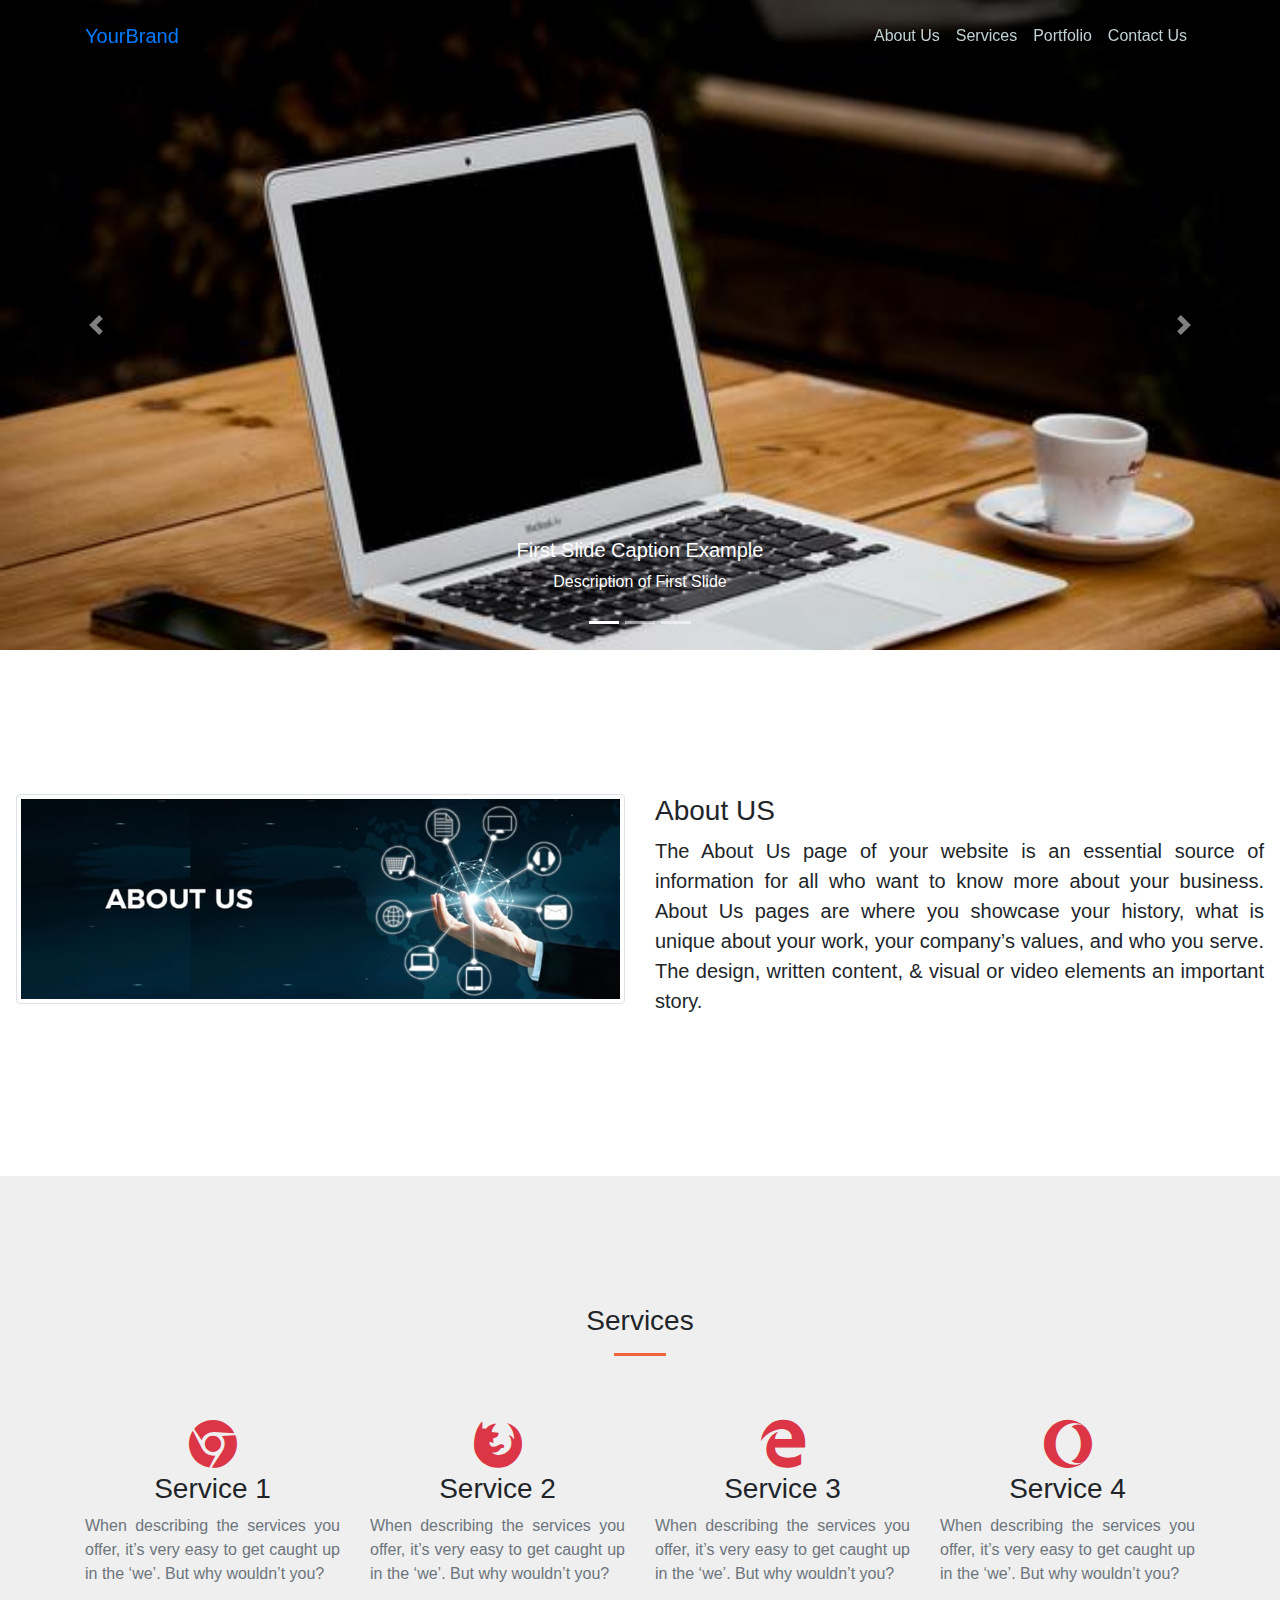
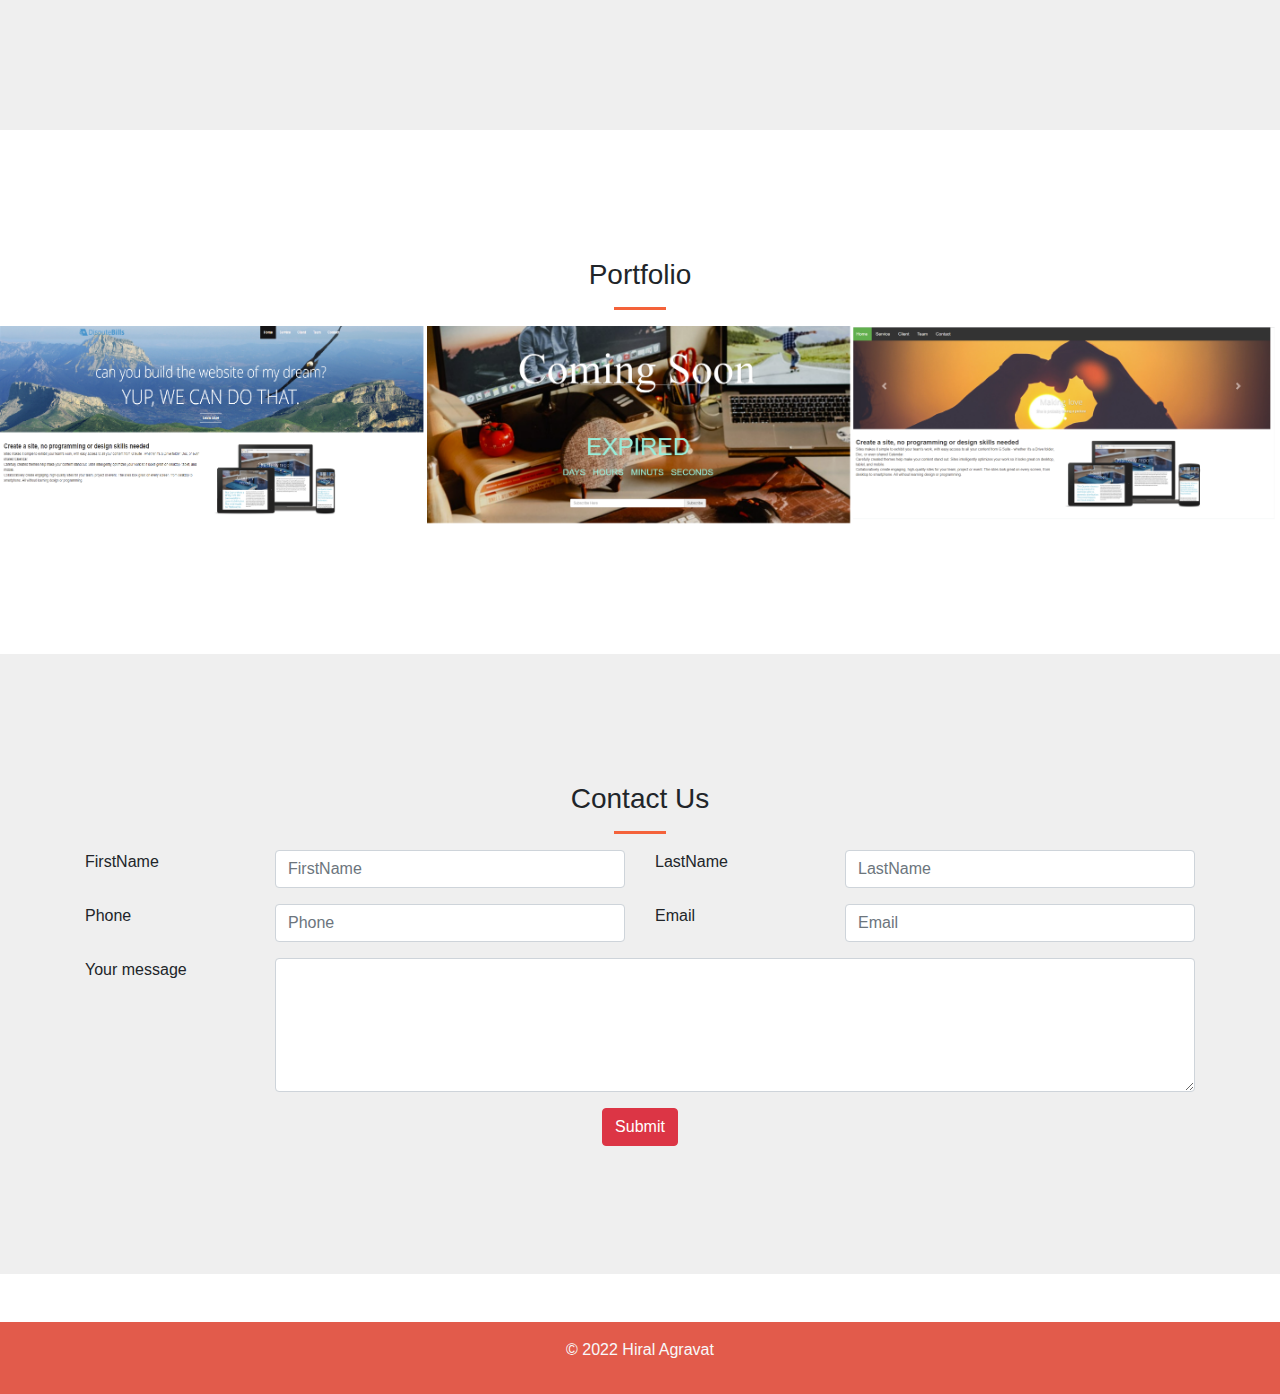
==== Landing Page/index.html @ 81f21a54 "Add files via upload" ====
<!DOCTYPE html>
<html lang="en">
    <head>
        <meta charset="UTF-8">
        <meta name="viewport" content="width=device-width, initial-scale=1,shrink-to-fit=no">
        <meta http-equiv="X-UA-Compatible" content="ie-edge">
        <title>Landing Page</title> 
        <link rel="stylesheet" href="css/style.css">
        
        <link rel="stylesheet" href="css/bootstrap.min.css">
        <link rel="stylesheet" href="https://stackpath.bootstrapcdn.com/font-awesome/4.7.0/css/font-awesome.min.css">

    </head>
    <body>
        <nav class="navbar navbar-expand-lg  fixed-top py-3" id="mainnav">
            <div class="container">
                <a href="#page-top" class="navbar-brand js-scroll-trigger">YourBrand</a>
                <button class="navbar-toggler navbar-toggles-right" type="button" data-toggle="collapse" data-target="navbarResponsive" aria-controls="navbarResponsive" aria-expanded="false" aria-label="toggle navigation">
                <span class="navbar.toggler-icon"></span>
                </button>
                <div class="collapse navbar-collapse" id="navbarResponsive">
                    <ul class="navbar-nav ml-auto my-2 my-lg-0">
                        <li class="nav-item">
                            <a href="#about" class="nav-link js-scroll-trigger">About Us</a>
                        </li>
                        <li class="nav-item">
                            <a href="#services" class="nav-link js-scroll-trigger">Services</a>
                        </li>
                        <li class="nav-item">
                            <a href="#portfolio" class="nav-link js-scroll-trigger">Portfolio</a>
                        </li>
                        
                        <li class="nav-item">
                            <a href="#contact" class="nav-link js-scroll-trigger">Contact Us</a>
                        </li>
                    </ul>
                </div>
            </div>
        </nav>
        <div class="bd example" id="page-top">
            <div class="carousel slide" id="carouselExampleSlideOnly" data-ride="carousel">
                <div class="carousel-inner">
                    <div class="carousel-item active">
                        <img src="../Landing Page/images/coding.jpg" alt="" alt="Image 1" class="d-block w-100">
                        <div class="carousel-caption d-none d-md-block">
                            <h5>First Slide Caption Example</h5>
                            <p>Description of First Slide</p>
                        </div>
                    </div>
                    <div class="carousel-item ">
                        <img src="../Landing Page/images/webdesign1.jpeg" alt="" alt="Image 2" class="d-block w-100">
                        <div class="carousel-caption d-none d-md-block">
                            <h5>Second Slide Caption Example</h5>
                            <p>Description of Second Slide</p>
                        </div>
                    </div>
                    <div class="carousel-item ">
                        <img src="../Landing Page/images/mb3.jpg" alt="" alt="Image 3" class="d-block w-100">
                        <div class="carousel-caption d-none d-md-block">
                            <h5>Third Slide Caption Example</h5>
                            <p>Description of Third Slide</p>
                        </div>
                    </div>
                    <a href="#carouselExampleSlideOnly" role="button" data-slide="prev" class="carousel-control-prev">
                    <span class="carousel-control-prev-icon" aria-hidden="true"></span>
                    <span class="sr-only">Previos</span>
                </a>
                    <a href="#carouselExampleSlideOnly" role="button" data-slide="next" class="carousel-control-next">
                    <span class="carousel-control-next-icon" aria-hidden="true"></span>
                    <span class="sr-only">Next</span>
                </a>
                <ol class="carousel-indicators">
                    <li class="active" data-target="#carouselExampleSlideOnly" data-slide-to="0"></li>
                    <li data-target="#carouselExampleSlideOnly" data-slide-to="1"></li>
                    <li data-target="#carouselExampleSlideOnly" data-slide-to="2"></li>
                </ol>
                </div>
            </div>
        </div>
        <!--about section-->
        <section class="page-section" id="about">
            <div class="row p-3 abt">
                <div class="col-md-6">
                    <img src="../Landing Page/images/about.jpg" alt="About Us" class="w-100 img-thumbnail img-rounded">
                    </div>
                
                <div class="col-md-6">
                    <h3 class="title h3">About US</h3>
                    <p class="lead">The About Us page of your website is an <b>essential source of information for all who want to know more about your business.
                    </b>
                        About Us pages are where you showcase your history, what is unique about your work, your company’s values, and who you serve.
                        
                        The design, written content, & visual or video elements an important story. </p>
                </div>
            </div>
        </section>
        <!-- Service Section-->
        <section class="page-section" id="services">
            <div class="container">
                <h3 class="text-center title">Services</h3>
                <hr class="dividor">
                <div class="row">
                    <div class="col-lg-3 col-md-6">
                        <div class="mt-5 text-center service">
                            <i class="fa fa-chrome mb-1 text-danger"></i>
                            <h3 class="h3">Service 1</h3>
                            <p class="text-muted text-justify">When describing the services you offer, it’s very easy to get caught up in the ‘we’. But why wouldn’t you? 

                            
                        </div>
                    </div>
                    <div class="col-lg-3 col-md-6">
                        <div class="mt-5 text-center service">
                            <i class="fa fa-firefox mb-1 text-danger"></i>
                            <h3 class="h3">Service 2</h3>
                            <p class="text-muted text-justify">When describing the services you offer, it’s very easy to get caught up in the ‘we’. But why wouldn’t you? 

                            
                        </div>
                    </div>
                    <div class="col-lg-3 col-md-6">
                        <div class="mt-5 text-center service">
                            <i class="fa fa-edge mb-1 text-danger"></i>
                            <h3 class="h3">Service 3</h3>
                            <p class="text-muted text-justify">When describing the services you offer, it’s very easy to get caught up in the ‘we’. But why wouldn’t you? 

                            
                        </div>
                    </div>
                    <div class="col-lg-3 col-md-6">
                        <div class="mt-5 text-center service">
                            <i class="fa fa-opera mb-1 text-danger"></i>
                            <h3 class="h3">Service 4</h3>
                            <p class="text-muted text-justify">When describing the services you offer, it’s very easy to get caught up in the ‘we’. But why wouldn’t you? 

                           
                        </div>
                    </div>
                </div>
            </div>
        </section>
        <section class="page-section" id="portfolio">
            <div class="container">
                <h3 class="h3 title text-center">Portfolio</h3>
                <hr class="dividor">

            </div>
            <div class="row no-gutters">
                <div class="col-md-4 col-sm-6 m-0">
                    <img src="../Landing Page/images/singlepage1.png" alt="Portfolio 1" class="w-100 img-fluid">
                    <div class="portfolio-caption">
                        <div class="project-category text-white-50">
                            Website 1
                        </div>
                        <div class="project-name">

                        </div>
                    </div>
                </div>
                <div class="col-md-4 col-sm-6 m-0">
                    <img src="../Landing Page/images/coming.png" alt="Portfolio 2" class="w-100 img-fluid">
                    <div class="portfolio-caption">
                        <div class="project-category text-white-50">
                            Website 2
                        </div>
                        <div class="project-name">
                            
                        </div>
                    </div>
                </div>
                <div class="col-md-4 col-sm-6 m-0">
                    <img src="../Landing Page/images/single.png" alt="Portfolio 3" class="w-100 img-fluid">
                    <div class="portfolio-caption">
                        <div class="project-category text-white-50">
                            Website 3
                        </div>
                        <div class="project-name">
                            
                        </div>
                    </div>
                </div>

            </div>

        </section>
        <section class="page-section cnt mb-5" id="contact">
            <div class="container">
                <h3 class="h3 title text-center">Contact Us</h3>
                <hr class="dividor">
                <form action="sendmessage.php" class="form-horizontal">
                    <div class="row mt-3">
                        <!-- name -->
                        <label for="name" class="col-md-2">FirstName</label>
                        <div class="form-input col-md-4">
                            <input type="text" id="name" class="form-control" placeholder="FirstName">
                        </div>
                        <!-- surname -->
                        <label for="name" class="col-md-2">LastName</label>
                        <div class="form-input col-md-4">
                            <input type="text" id="name" class="form-control" placeholder="LastName">
                        </div>
                    </div>
                    <div class="row mt-3">
                        <!-- phone -->
                        <label for="name" class="col-md-2">Phone</label>
                        <div class="form-input col-md-4">
                            <input type="text" id="name" class="form-control" placeholder="Phone">
                        </div>
                        <!-- email -->
                        <label for="name" class="col-md-2">Email</label>
                        <div class="form-input col-md-4">
                            <input type="text" id="name" class="form-control" placeholder="Email">
                        </div>
                    </div>
                    <div class="row mt-3">
                        <!-- phone -->
                        
                        <div class="col-md-2">
                            <label for="message" >Your message</label>
                        </div>
                        <div class="col-md-10">
                            <textarea name="message" id="message" rows="5" class="form-control"></textarea>
                            
                        </div>
                        <!-- email -->
                    </div>
                        <div class="row mt-3">
                            <div class="col-md-12 text-center">
                                <button class="btn btn-danger" type="submit">Submit</button>
                            </div>
                        </div>
                    
                </form>
            </div>
        </section>
        <footer class="footer py-3 ">
            <div class="container text-center">
                <p class="text-light">&copy; 2022 Hiral Agravat</p>
            </div>
        </footer>
        
        <script src="https://code.jquery.com/jquery-3.3.1.slim.min.js" integrity="sha384-q8i/X+965DzO0rT7abK41JStQIAqVgRVzpbzo5smXKp4YfRvH+8abtTE1Pi6jizo" crossorigin="anonymous"></script>
        <script src="https://cdn.jsdelivr.net/npm/popper.js@1.14.3/dist/umd/popper.min.js" integrity="sha384-ZMP7rVo3mIykV+2+9J3UJ46jBk0WLaUAdn689aCwoqbBJiSnjAK/l8WvCWPIPm49" crossorigin="anonymous"></script>
        <script src="https://cdn.jsdelivr.net/npm/bootstrap@4.1.3/dist/js/bootstrap.min.js" integrity="sha384-ChfqqxuZUCnJSK3+MXmPNIyE6ZbWh2IMqE241rYiqJxyMiZ6OW/JmZQ5stwEULTy" crossorigin="anonymous"></script>
        <script src="../Landing Page/js/script.js"></script>
    </body>
</html>
---- Landing Page/css/style.css ----
/*Global Styles*/
html{
    scroll-behavior: smooth;
}
.page-section
{
    padding: 8rem 0;

}
.page-section> title{
    font-weight:bold;
}
/* Navbar Style Section*/
.nav-link
{
    color: #bfd1d3;
    transition: 0.2s ease-in all;
}
.nav-link:hover{
    columns: #64778d;
}
.bg-light{
    background: #ecfdff;
}
.navbar-first
{
    background:transparent;
    transition: 0.3s all ease;
}
.navbar-scroll
{
    background:#e25b4b;
    transition: 0.3s all ease;
}
.carousel-item{
    height: 650px;
}
.abt{
    text-align: justify;
}
/* Services section */
.service i{
    font-size: 3rem;
    border-color: #f4623a !important;
}
hr.dividor
{
    max-width:3.25rem;
    border-width:.2rem;
    border-color: #f4623a;
}
#services{
    background: #efefef;
}
/*portfolio section*/
.portfolio-caption
{
    display: flex;
    -webkit-box-align: center;
    -ms-flex-align: center;
    align-items: center;
    -webkit-box-pack: center;
    -ms-box-pack:center;
    justify-content: center;
    -webkit-box-orient: vertical;
    -webkit-box-direction: normal;
    -ms-flex-direction: column;
    flex-direction:column;
    width: 100%;
    height: 100%;
    position: absolute;
    bottom: 0;
    text-align: center;
    opacity: 0;
    color: #fff;
    background: #e25b4b;
    -webkit-transition: opacity 0.25s ease;
    transition: opacity 0.25 ease;

}
.project-category
{
    font-size: 0.85rem;
    font-weight: 600;
    text-transform: uppercase;
}
.project-name
{
    font-size: 1.2rem;
}
.portfolio-caption:hover{
    opacity:1;
}
.cnt{
    background:#efefef;
}
/*footer*/
footer{
background: #e25b4b;

}
footer
{
    color: #ecfdfd;
}
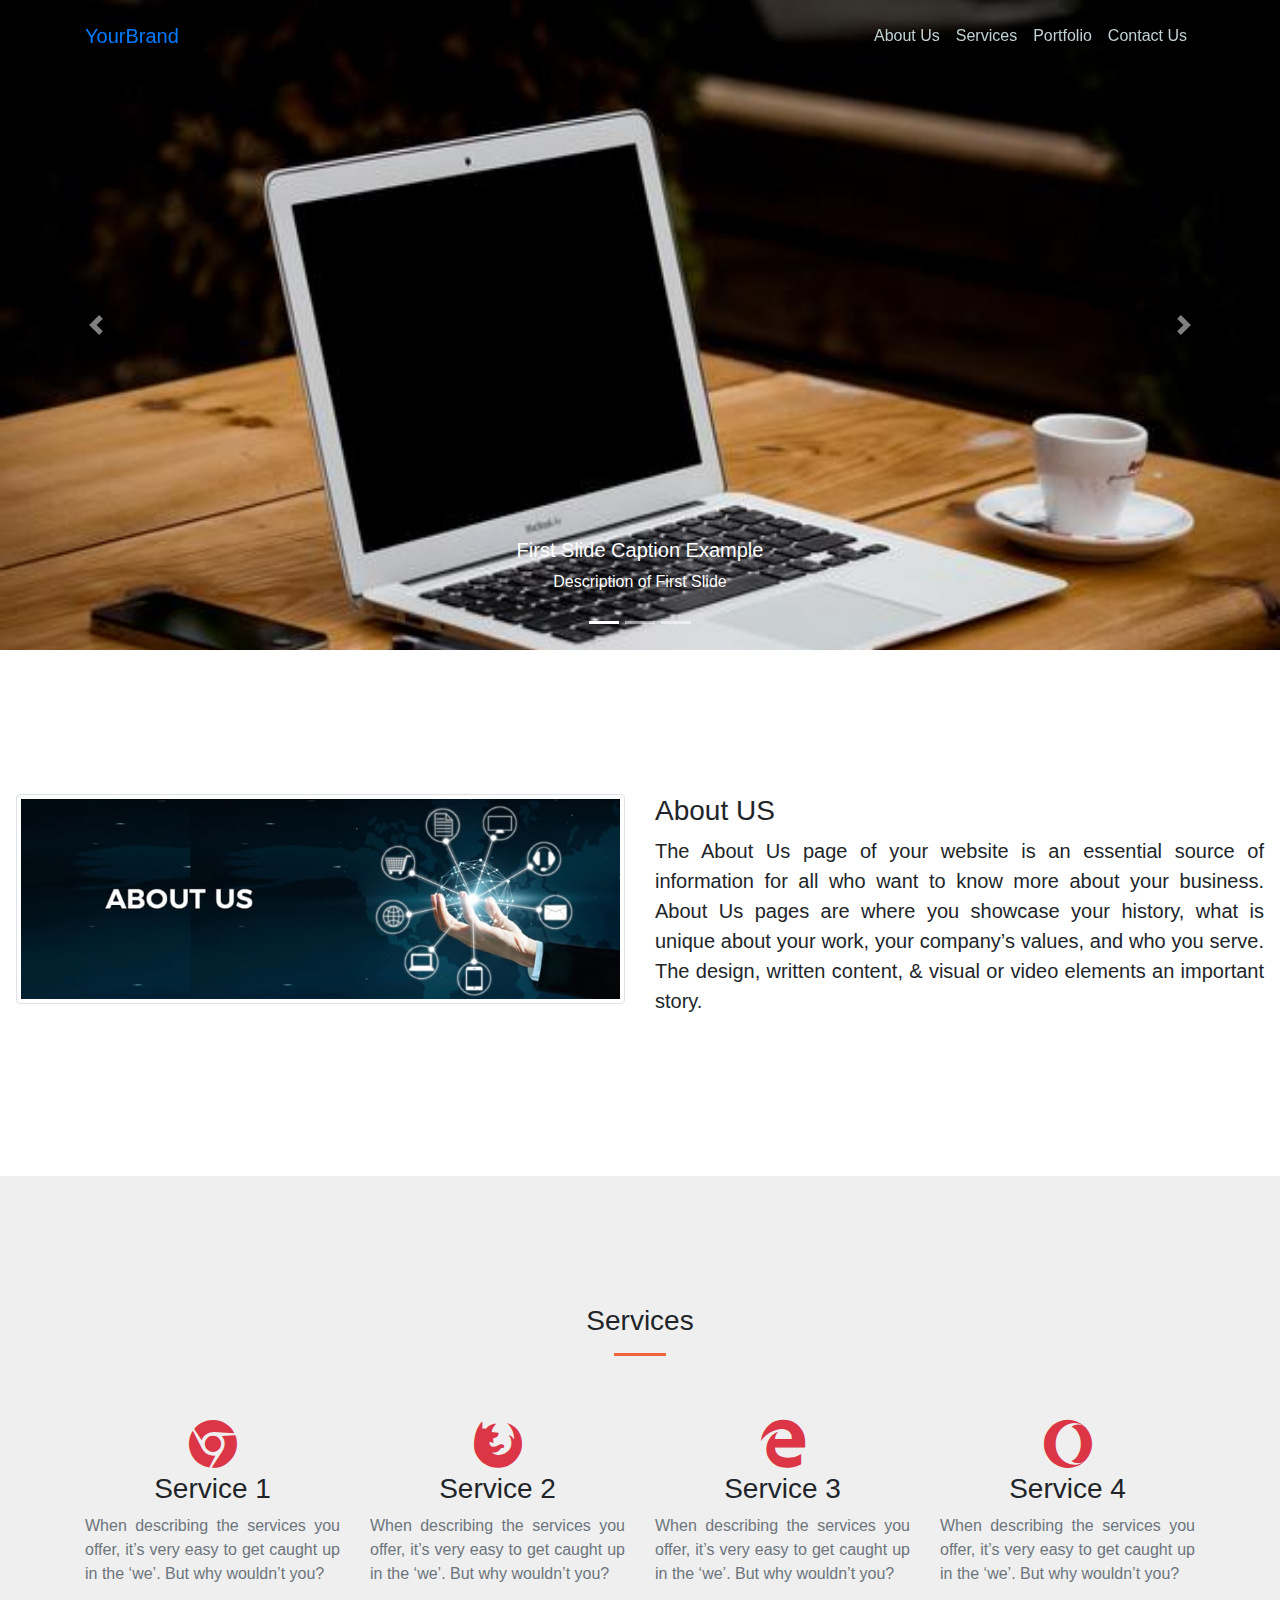
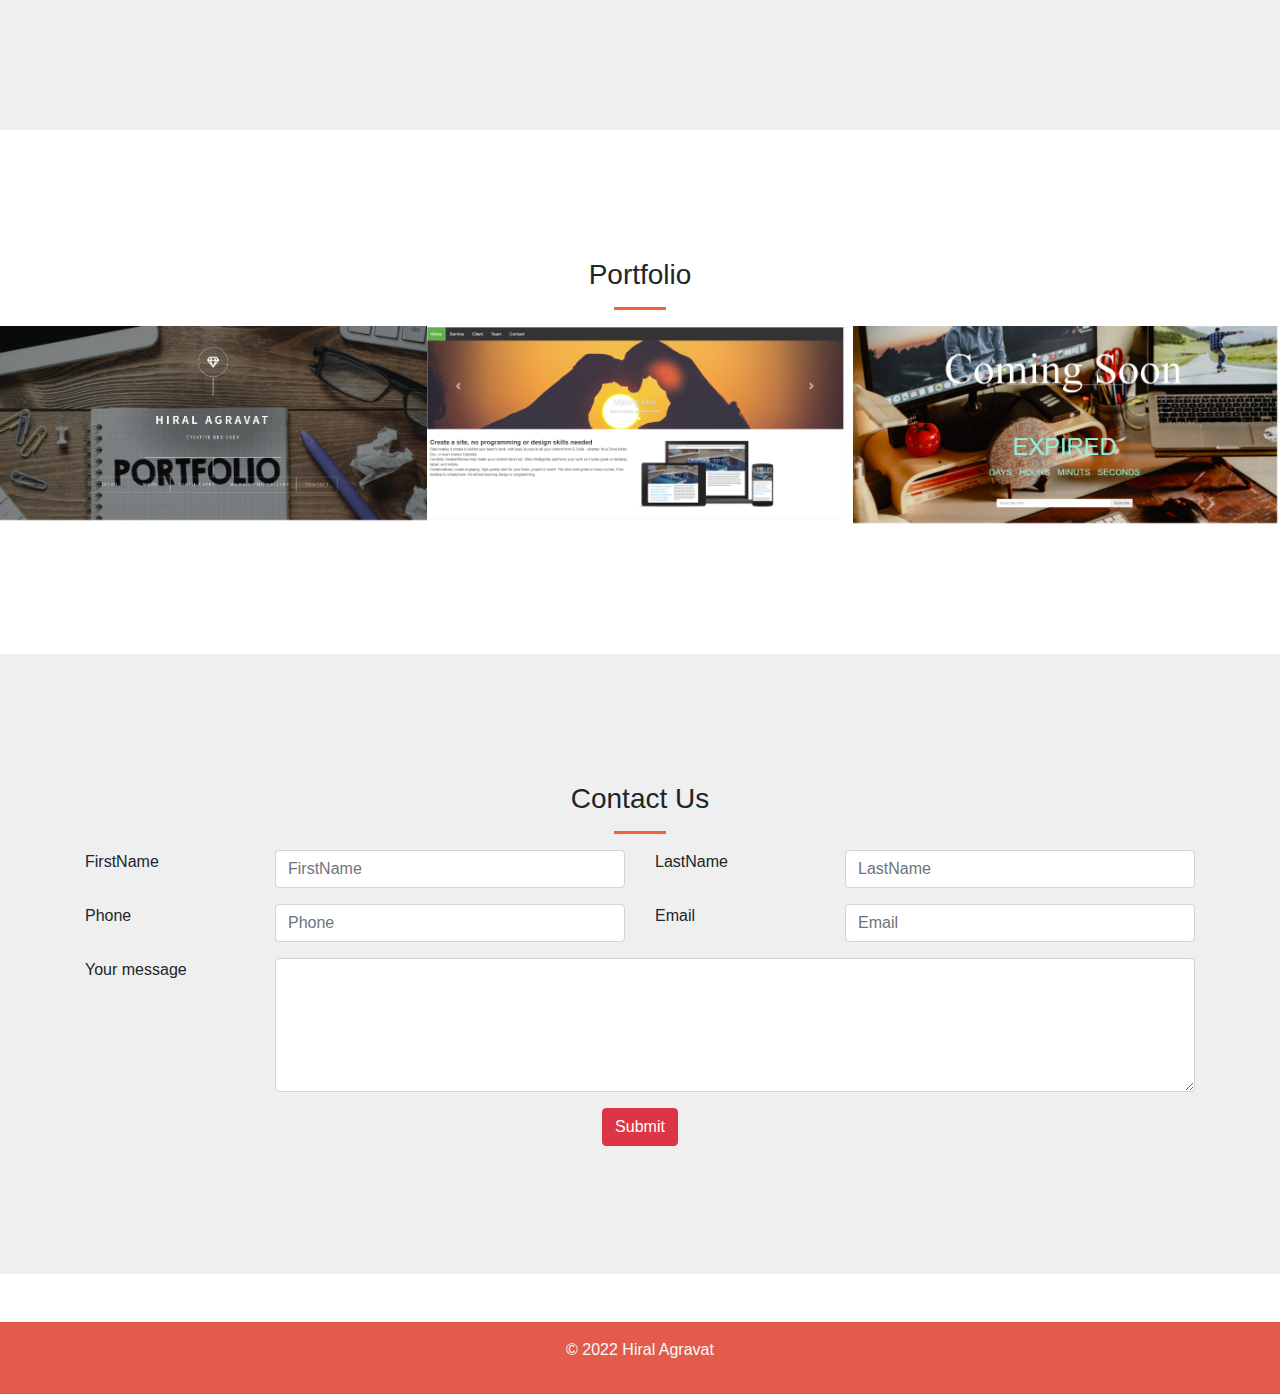
==== commit d4afba96: "Add files via upload" ====
--- a/Landing Page/index.html
+++ b/Landing Page/index.html
@@ -147,13 +147,24 @@
             </div>
             <div class="row no-gutters">
                 <div class="col-md-4 col-sm-6 m-0">
-                    <img src="../Landing Page/images/singlepage1.png" alt="Portfolio 1" class="w-100 img-fluid">
+                    <img src="../Landing Page/images/firstp1.png" alt="Portfolio 1" class="w-100 img-fluid">
                     <div class="portfolio-caption">
                         <div class="project-category text-white-50">
-                            Website 1
+                            <a href="https://hiralag.github.io/HiralAg/Portfolio/" class="link-primary">Portfolio Website</a>
                         </div>
                         <div class="project-name">
 
+                        </div>
+                    </div>
+                </div>
+                <div class="col-md-4 col-sm-6 m-0">
+                    <img src="../Landing Page/images/single.png" alt="Portfolio 3" class="w-100 img-fluid">
+                    <div class="portfolio-caption">
+                        <div class="project-category text-white-50">
+                            <a href="https://hiralag.github.io/HiralAg/singlepage/single1.html#contact" class="link-primary">Singlepage Website</a>
+                        </div>
+                        <div class="project-name">
+                            
                         </div>
                     </div>
                 </div>
@@ -161,25 +172,14 @@
                     <img src="../Landing Page/images/coming.png" alt="Portfolio 2" class="w-100 img-fluid">
                     <div class="portfolio-caption">
                         <div class="project-category text-white-50">
-                            Website 2
+                            <a href="https://hiralag.github.io/HiralAg/comingsoon/comingsoon.html" class="link-primary">Comingsoon Website</a>
                         </div>
                         <div class="project-name">
                             
                         </div>
                     </div>
                 </div>
-                <div class="col-md-4 col-sm-6 m-0">
-                    <img src="../Landing Page/images/single.png" alt="Portfolio 3" class="w-100 img-fluid">
-                    <div class="portfolio-caption">
-                        <div class="project-category text-white-50">
-                            Website 3
-                        </div>
-                        <div class="project-name">
-                            
-                        </div>
-                    </div>
-                </div>
-
+                
             </div>
 
         </section>
